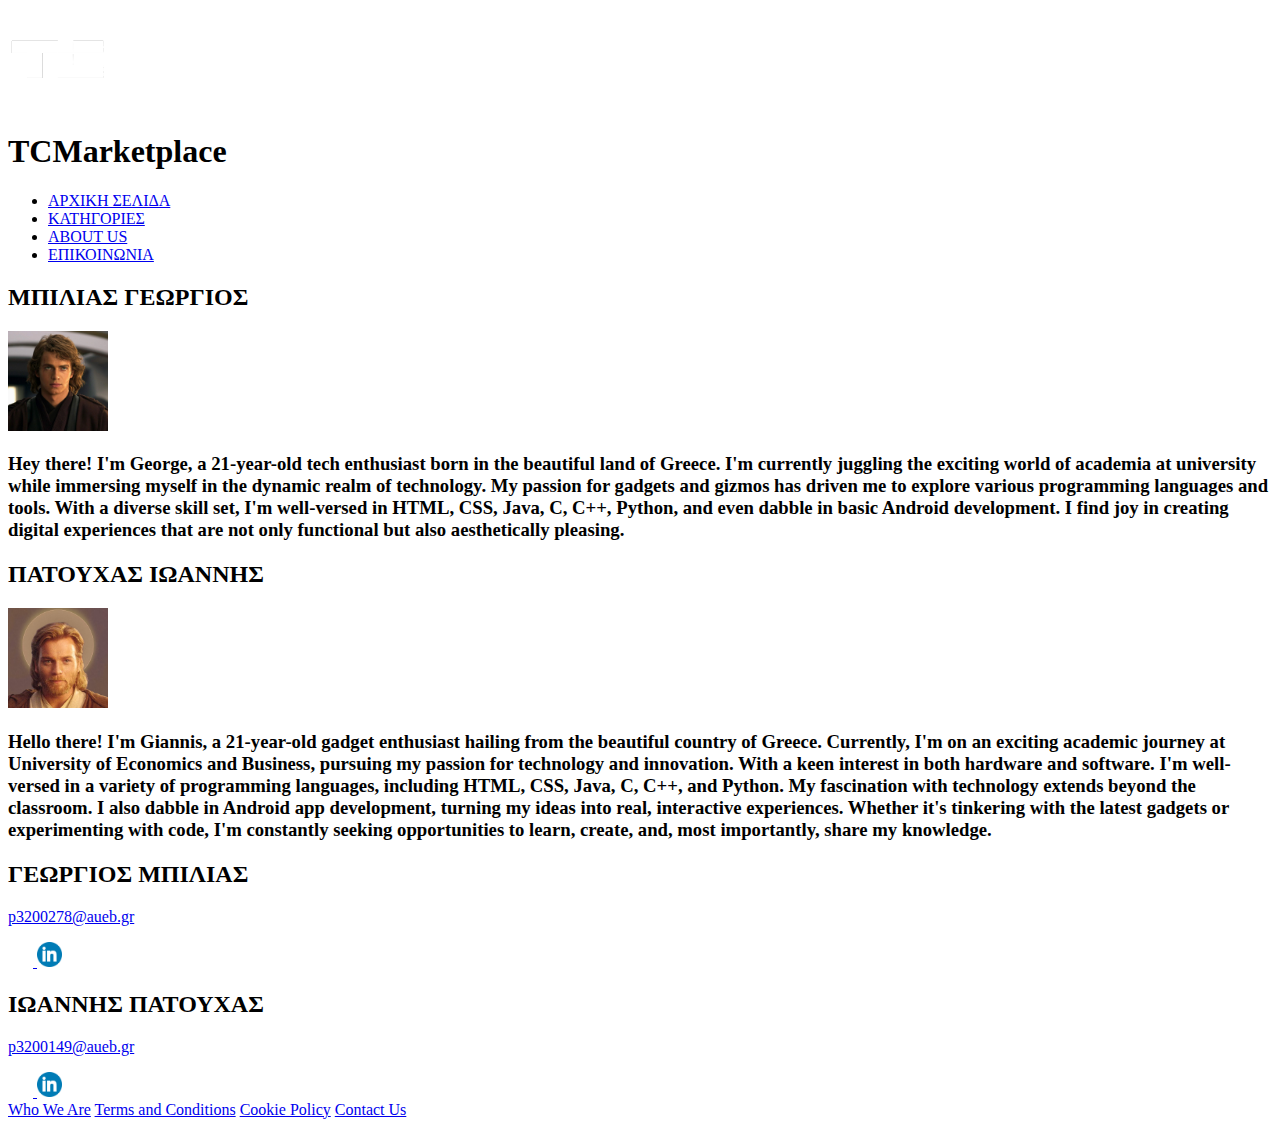
==== about_us.html @ 8f2a8835 "gg" ====
<!DOCTYPE html>

    <html lang="en">

        <head>
            <meta charset="UTF-8" />
            <meta name="viewport" content="width=device-width" />
            <link rel="stylesheet" type="text/css" href="style.css">
            <title>About Us</title>
        </head>

        <body>
            
            <header>

            <div class="title">
                <img src="photos/logo/unique_logo.png" alt="logo" width="100" height="100">
                <h1>TCMarketplace</h1>  
            </div>

            
            <div class="main-bar">
            <nav>
                <ul>
                    <li><a href="index.html">AΡΧΙΚΗ ΣΕΛΙΔΑ</a></li>
                    <li><a href="categories.html">ΚΑΤΗΓΟΡΙΕΣ</a></li>
                    <li class="active"><a href="about_us.html">ABOUT US</a></li>
                    <li><a href="contact_info.html">ΕΠΙΚΟΙΝΩΝΙΑ</a></li>
                </ul>
            </nav>    
            </div>
            
        </header>

            <div class="about_us">
                
                <h2>ΜΠΙΛΙΑΣ ΓΕΩΡΓΙΟΣ</h2>
                <img src="photos/Anakin.webp" alt="anakin" width="100" height="100">
                <h3>Hey there! I'm George, a 21-year-old tech enthusiast born in the beautiful land of Greece. I'm currently juggling the exciting world of academia at university while immersing myself in the dynamic realm of technology.

                    My passion for gadgets and gizmos has driven me to explore various programming languages and tools. With a diverse skill set, I'm well-versed in HTML, CSS, Java, C, C++, Python, and even dabble in basic Android development. I find joy in creating digital experiences that are not only functional but also aesthetically pleasing.</h3>
                <h2>ΠΑΤΟΥΧΑΣ ΙΩΑΝΝΗΣ</h2>
                <img src="photos/SpaceJesus.png" alt="ben" width="100" height="100">
                <h3>Hello there! I'm Giannis, a 21-year-old gadget enthusiast hailing from the beautiful country of Greece. Currently, I'm on an exciting academic journey at University of Economics and Business, pursuing my passion for technology and innovation. With a keen interest in both hardware and software.
                    I'm well-versed in a variety of programming languages, including HTML, CSS, Java, C, C++, and Python.
                    
                    My fascination with technology extends beyond the classroom. I also dabble in Android app development, turning my ideas into real, interactive experiences. 
                    Whether it's tinkering with the latest gadgets or experimenting with code, I'm constantly seeking opportunities to learn, create, and, most importantly, share my knowledge.</h3>
            </div>

            <footer>
                <div class="footer-container">
                    <div class="footer-content">
                        <div class="footer-column">
                            <h2>ΓΕΩΡΓΙΟΣ ΜΠΙΛΙΑΣ</h2>
                            <p><a href="mailto:p3200278@aueb.gr">p3200278@aueb.gr</a></p>
                            <a href="https://github.com/GeorgeBilias">
                                <img src="photos/footer2.png" alt="GitHub" width="25" height="25">
                            </a>
                            <a href="https://www.linkedin.com/in/george-bilias-02/">
                                <img src="photos/footer1.png" alt="LinkedIn" width="25" height="25">
                            </a>
                        </div>
                        <div class="footer-column">
                            <h2>ΙΩΑΝΝΗΣ ΠΑΤΟΥΧΑΣ</h2>
                            <p><a href="mailto:p3200149@aueb.gr">p3200149@aueb.gr</a></p>
                            <a href="https://github.com/GPatouchas">
                                <img src="photos/footer2.png" alt="GitHub" width="25" height="25">
                            </a>
                            <a href="https://www.linkedin.com/in/giannis-patouchas-8bb774240/">
                                <img src="photos/footer1.png" alt="LinkedIn" width="25" height="25">
                            </a>
                        </div>
                    </div>
                    <div class="footer-links">
                        <a href="about_us.html">Who We Are</a>
                        <a href="#">Terms and Conditions</a>
                        <a href="#">Cookie Policy</a>
                        <a href="contact_info.html">Contact Us</a>
                    </div>
                </div>
            </footer>
            
        </body>

    </html>
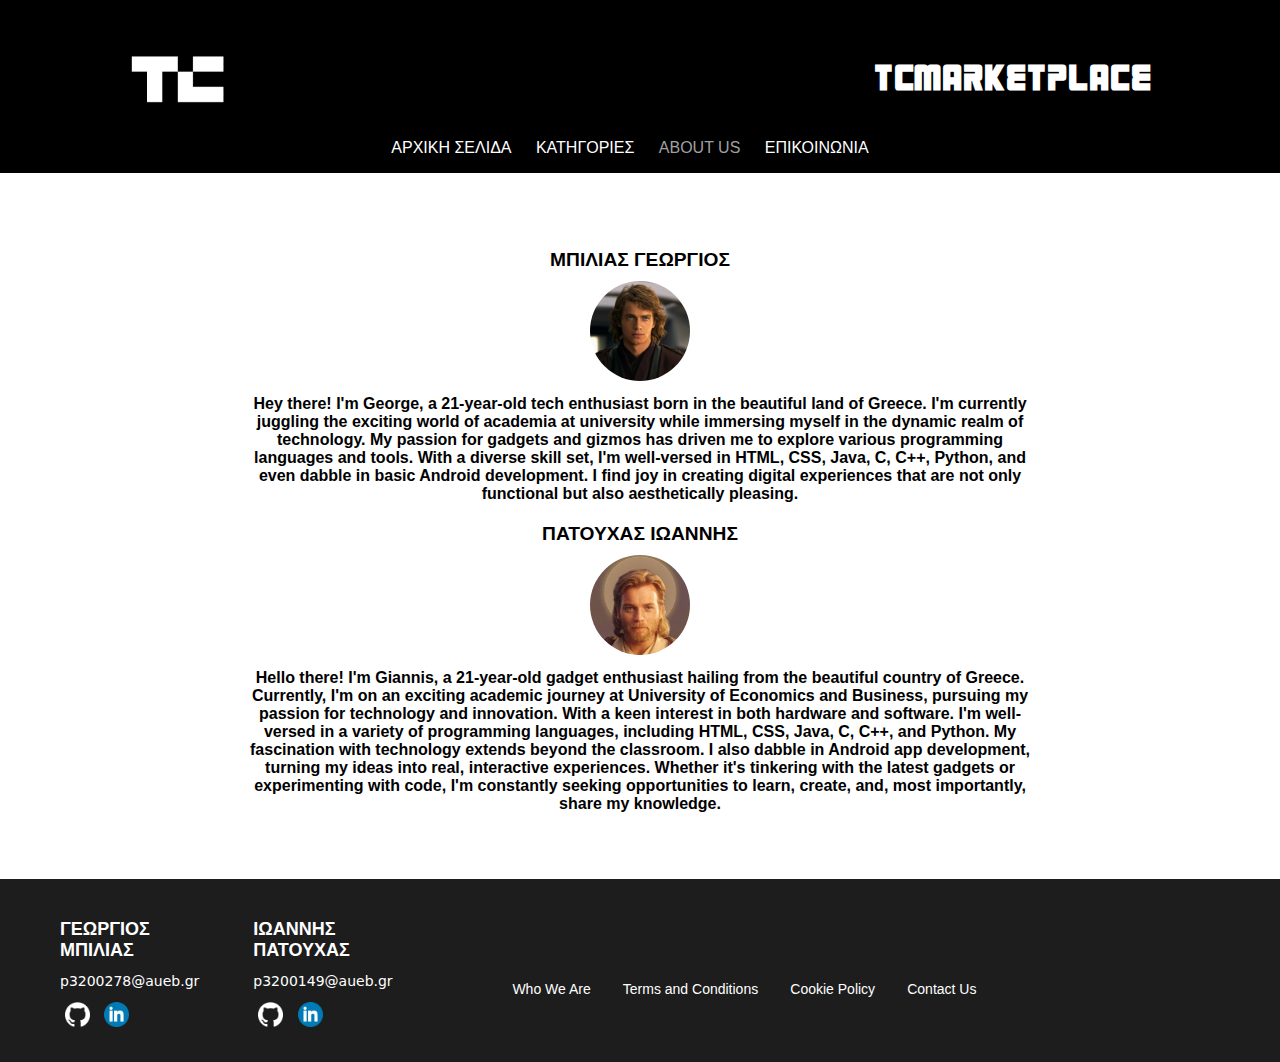
==== commit efef6892: "gg" ====
--- a/about_us.html
+++ b/about_us.html
@@ -32,6 +32,8 @@
             
         </header>
 
+        <main>
+
             <div class="about_us">
                 
                 <h2>ΜΠΙΛΙΑΣ ΓΕΩΡΓΙΟΣ</h2>
@@ -47,6 +49,8 @@
                     My fascination with technology extends beyond the classroom. I also dabble in Android app development, turning my ideas into real, interactive experiences. 
                     Whether it's tinkering with the latest gadgets or experimenting with code, I'm constantly seeking opportunities to learn, create, and, most importantly, share my knowledge.</h3>
             </div>
+        
+        </main>
 
             <footer>
                 <div class="footer-container">
--- a/style.css
+++ b/style.css
@@ -0,0 +1,668 @@
+/* Added font of title of website */
+@font-face {
+  font-family: 'MyFont';
+  src: url('fonts/Robot9000-MVxZx.ttf') format('woff2'); 
+  }
+
+
+body, h1, h2, h3, h4, h5, h6, p, ul, ol,li {
+  margin: 0;
+  padding: 0;
+}
+/*Adding the grid*/
+body {
+  font-family: Arial, sans-serif;
+  background-color: rgb(255,255,255);
+  display: grid;
+  grid-template-columns: 1fr;
+  grid-template-rows: auto 1fr auto;
+  grid-template-areas: 
+    "header"
+    "main"
+    "footer";
+
+}
+
+/*HEADER*/
+
+header {
+  display: grid;
+  grid-area: header; /*setting the header for the grid*/
+  text-align: center;
+  background-color: #000000;
+  color: #ffffff;
+  padding: 1rem 0;
+}
+
+main {
+  display: grid;
+  grid-area: main; /*setting the main for the grid*/
+  padding: 1rem;
+}
+
+/*added display flex layout for title*/
+.title {
+  display: flex;
+  align-items: center;
+  justify-content: space-between;
+  padding: 0 10%;
+}
+
+.title img {
+  height: auto;
+  margin-right: 10px;
+}
+
+.main-bar ul {
+  list-style-type: none;
+  padding: 0;
+}
+
+.main-bar li {
+  display: inline;
+  margin-right: 20px;
+}
+
+.main-bar a {
+  text-decoration: none;
+  color: #ffffff;
+}
+
+.main-bar {
+  background-color: #000000;
+}
+
+.main-bar a:hover {
+  color: rgb(204, 197, 197);
+}
+
+/* CONTACT US SECTION*/
+
+.legend fieldset {  
+  border: 2px solid #000000;
+  border-radius: 5px; 
+  padding: 15px;
+}
+
+.legend {  
+  margin-bottom: 15%;
+  margin-top: 10%;
+}
+
+.legend legend {
+  font-size: 20px; 
+  font-weight: bold;
+  color: #000000; 
+  margin-bottom: 10px;
+}
+
+.legend input[type="text"], 
+.legend input[type="email"],
+.legend input[type="tel"],
+.legend input[type="number"],
+.legend textarea {
+  width: 100%;
+  padding: 10px;
+  margin: 5px 0;
+  border: 1px solid #ccc; 
+  border-radius: 5px; 
+  box-sizing: border-box; 
+  resize:none;
+}
+
+.legend input[type="submit"] { 
+  background-color: #000000; 
+  color: white;
+  border: none;
+  border-radius: 5px;
+  padding: 10px 20px;
+  font-weight: bold;
+  cursor: pointer;
+}
+
+
+.legend input[type="submit"]:hover { 
+  background-color: #000000;
+}
+
+
+.legend input[type="submit"]:hover {
+  background-color: #292929; 
+}
+
+/* footer section */
+
+footer {
+  display: grid;
+  grid-area: footer; /*setting the footer for the grid*/
+  background-color: #1d1d1d;
+  color: #fff;
+  padding: 30px 0;
+  text-align: center;
+}
+/* added grid collumns to the footer*/
+.footer-container {
+  max-width: 1200px;
+  margin: 0 auto;
+  display: grid;
+  justify-content: space-between;
+  grid-template-columns: repeat(3, 1fr); /* Three columns in the footer */
+  grid-gap: 20px; /* Adjust the gap between columns */
+}
+/*Added flex layout of the footer content*/
+.footer-content {
+  display: flex;
+  justify-content: space-between;
+  align-items: flex-start;
+  flex-wrap: wrap;
+  flex: 1;
+}
+/*Edit the footer column with flex*/
+.footer-column {
+  flex: 1;
+  text-align: left;
+  padding: 0 20px;
+}
+  
+footer h2 {
+  font-size: 18px;
+  margin: 10px 0;
+}
+  
+footer p {
+  font-size: 14px;
+  margin: 5px 0;
+}
+  
+footer img {
+  margin: 5px;
+  vertical-align: middle;
+}
+/*Added grid layout for footer links*/  
+.footer-links {
+  margin-top: 16%;
+  margin-left:17%;
+  display: grid;
+  grid-auto-flow: column; /* Place links in a row */
+  grid-auto-columns: max-content; /* Adjust column width based on content */
+  gap: 10% /* Adjust the gap between links */
+}
+/*Edited the links to be better for the new layout*/
+.footer-links a {
+  color: #fff;
+  text-decoration: none;
+  font-size: 14px;
+  padding: 10px 0; /* Add padding to adjust the link height */
+}
+  
+.footer-links a:hover {
+  text-decoration: underline;
+}
+  
+/* categories section in categories.html */
+
+
+.categories {  /* making the listings as a grid */  
+  justify-content: center;
+}
+/* Added grid layout for the categories*/
+.grid3 {
+  margin:15%;
+  display: grid; /* making the listings as a grid */
+  grid-template-columns: repeat(auto-fill, minmax(350px, 2fr)); /* Adjust the column width as needed */
+  gap: 20px;
+  list-style: none;
+  text-align: center;
+  margin-right:5%;
+  margin-left:5%;    
+}
+  
+.grid3 li {
+  padding: 15px;
+  background-color: #ffffff;
+  border-radius: 5px;
+  box-shadow: 0 0 5px rgba(0, 0, 0, 0.2);
+  margin-bottom: 15%;
+  border: 2px solid #000000;
+  transition: transform 0.2s;
+}
+
+.grid3 li:hover {
+  transform: scale(1.05);   
+}
+
+.grid3 li a {
+  text-decoration: none;
+  color: #847f7f;
+}
+
+.grid3 li img {
+  padding: 3%;
+}
+
+.category img {
+  border-radius: 50%;
+  display: block;
+  margin: 0 auto;
+}
+
+/* Style for subcategory links */
+.category a {
+  text-decoration: none;
+  color: #555;
+  font-weight: normal;  
+}
+
+.category a:hover {
+  text-decoration: none;
+  color: #000000;
+}
+
+/* main page section */
+
+.introduction { 
+  margin-top: 10%;
+  margin-left: 10%;
+  margin-right: 10%;
+  margin-bottom: 15%;
+}
+
+
+.introduction p {
+  font-size: 20px; 
+  font-family:system-ui, -apple-system, BlinkMacSystemFont, 'Segoe UI', Roboto, Oxygen, Ubuntu, Cantarell, 'Open Sans', 'Helvetica Neue', sans-serif;
+
+}
+/*adding our custom font to the title*/
+.title h1 {
+  font-family: 'MyFont', sans-serif;
+}
+
+/* playstation categories */
+
+/* making the listings as a grid with use of flex*/
+.playstation-listings {  
+  justify-content: center;
+  display: flex;
+  align-items: center;
+  text-align: center;
+}
+/* Added grid layout for the playstation categories*/
+.grid {
+  margin:15%;
+  display: grid; /* making the listings as a grid */
+  grid-template-columns: repeat(auto-fill, minmax(250px, 1fr)); /* Adjust the column width as needed */
+  gap: 20px;
+  list-style: none;
+  padding: 0;
+}
+  
+.grid li {
+  border: 1px solid #ddd;
+  padding: 15px;
+  background-color: #f9f9f9;
+  border-radius: 5px;
+  box-shadow: 0 0 5px rgba(0, 0, 0, 0.2);
+  margin-bottom: 7%;
+}
+.grid li h5{
+  color:#555;
+}
+
+  /* cars category */
+
+/* making the listings as a grid with use of flex*/
+.car-listings {  
+  justify-content: center;
+  display: flex;
+  align-items: center;
+  text-align: center;
+}
+
+/* Added grid layout for the car categories*/
+.grid2 {
+  margin:15%;
+  display: grid; /* making the listings as a grid */
+  grid-template-columns: repeat(auto-fill, minmax(250px, 1fr)); /* Adjust the column width as needed */
+  gap: 20px;
+  list-style: none;
+  padding: 0;
+}
+  
+.grid2 li {
+  border: 1px solid #ddd;
+  padding: 15px;
+  background-color: #f9f9f9;
+  border-radius: 5px;
+  box-shadow: 0 0 5px rgba(0, 0, 0, 0.2);
+  margin-bottom: 15%;
+}
+
+/* ps5 */
+
+/* description of product */
+
+
+.item {
+  margin-top:8%;
+  margin-bottom:30%;
+  margin-left:10%;
+  margin-right:10%;
+}
+
+/* Added flexbox layout for the image and text */
+.item div {
+  display: flex; /* Use flexbox for layout */
+  align-items: center; 
+  
+}
+.item #views {
+  margin-right: 10px; 
+  margin-bottom: 18px;
+}
+.item p {
+  margin: 0; 
+}
+
+.item img {
+  margin-top:2%;
+}
+
+/* table customisation of product specs */
+
+.item table {
+  border-collapse: collapse;
+  width: 100%;
+  margin-bottom:8%;
+  margin-top:8%;
+}
+
+.item th {
+  background-color: #f2f2f2;
+}
+
+.item th, td { 
+  border: 1px solid #dddddd;
+  text-align: left;
+  padding: 8px;
+}
+
+.item .sub-1 { 
+  font-weight: bold;
+}
+
+.item .sub-2 { 
+  color: #3f86d1;
+}
+
+.item a{  
+  color: #1d1d1d;
+}
+
+.item h5{ 
+  color: #555;
+}
+
+.item #pic{
+  border-radius: 10px;
+}
+
+.item del{
+  color: #a1a0a0;
+}
+
+.item .discount{
+  background-color: black;
+  padding: 5px;
+  color: white;
+  border-radius: 3px;
+}
+
+
+/* Style the paragraph text */
+p {
+  font-size: 18px;
+  line-height: 1.5;
+  font-family: system-ui, -apple-system, BlinkMacSystemFont, 'Segoe UI', Roboto, Oxygen, Ubuntu, Cantarell, 'Open Sans', 'Helvetica Neue', sans-serif;
+}
+
+#border2 {
+  align-items: center;
+  border:#000000 solid; 
+  border-radius: 10px;
+  padding: 10px;
+}
+
+
+/* buy (contact) from seller section */
+/* using float we make the button appear next to the text */
+
+#border {
+  margin-top: 3%;
+  align-items: center;
+  border: 2px dashed #007bff; /* Dashed border style */
+  padding: 10px;
+}
+
+#buy {
+  font-size: 16px;
+}
+
+#buy2 {
+  background-color: #007bff; /* Button background color */
+  color: white; /* Text color */
+  padding: 10px 20px;
+  border: none;
+  border-radius: 5px;
+  cursor: pointer;
+  font-size: 16px;
+    
+}
+
+/* Hover effect for the button */
+#buy2:hover {
+  background-color: #0056b3;
+}
+/* Added flex for the image container */
+.image-container {
+  display: flex;
+  flex-wrap: wrap;
+  justify-content: center;
+  align-items: center;
+  margin: 20px 0;
+}
+
+.image-container img {
+  display: inline;
+  margin: 10px;
+  border-radius: 10px;
+}
+
+a:link {
+  color: rgb(255, 255, 255);
+  background-color: transparent;
+  text-decoration: none;
+  }
+  
+a:hover {
+  color: rgb(151, 151, 151);
+  background-color: transparent;
+  text-decoration: underline;
+}
+  
+a:active {
+  color: rgb(80, 80, 79);
+  background-color: transparent;
+  text-decoration: underline;
+}
+
+.subcategory a:link {
+  color:rgb(80, 80, 79);
+}
+
+.subcategory a:hover {
+  color: rgb(38, 38, 38);
+  background-color: transparent;
+  text-decoration: underline;
+}
+.main-bar .active a{
+  color: #a1a0a0;
+}
+.car-listings a:link{
+  color:#292929;
+}
+.playstation-listings a:link{
+  color:#292929;
+}
+/* Style the about us section */
+  
+.about_us {
+    background-color: #fff;
+    padding: 20px;
+    border-radius: 5px;
+    margin: 20px auto;
+    max-width: 800px;
+    text-align: center;
+}
+  .about_us h1 {
+    font-size: 1.5em;
+    margin-top: 10px;
+}
+
+.about_us h2 {
+    font-size: 1.2em;
+    margin-top: 20px;
+}
+
+.about_us img {
+    width: 100px;
+    height: 100px;
+    border-radius: 50%;
+    margin-top: 10px;
+}
+
+.about_us h3 {
+    font-size: 1rem;
+    margin: 10px;
+}
+
+  
+  /* Media Queries for Responsive Design */
+
+  html,body{
+    overflow-x: hidden;
+  }
+  
+  @media only screen and (max-width: 600px) {
+    body, html {
+      width: 100%; /* Ensure full width */
+      margin: 0; /* Remove default margin */
+      padding: 0; /* Remove default padding */
+    }
+  
+    header {
+      padding: 1rem 0;
+    }
+  
+    .title, .main-bar {
+      width: 100%; /* Ensure full width */
+    }
+  
+    .title {
+      padding: 0 5%; /* Adjust padding as needed */
+      box-sizing: border-box; /* Include padding and border in the element's total width and height */
+    }
+  
+    .title h1 {
+      font-size: 26px;
+    }
+  
+    .main-bar {
+      padding: 10px; /* Adjust padding as needed */
+      box-sizing: border-box; /* Include padding and border in the element's total width and height */
+    }
+
+    .grid3 {
+      grid-template-columns: repeat(1, minmax(200px, 2fr));
+      margin-right: 15%;
+    }
+
+    .item #pic {
+      margin-top: 2%;
+      max-width: 80%;
+      height: auto;
+      object-fit: contain;
+    }
+
+    .item table{
+      font-size: 0.8em;
+      max-width: 100%;
+      table-layout: fixed;
+      word-wrap: break-word;
+      overflow-wrap: break-word;
+    }
+  
+    .footer-links {
+      text-align: center;
+      display: block; /* stack the links vertically */
+      margin: 10px 0; /* add some vertical spacing between the links */
+      text-align: center;
+    
+    }
+  }
+  
+  
+  
+  @media only screen and (max-width: 1200px) {
+    .title {
+      padding: 0 5%;
+    }
+  
+    .footer-container {
+      grid-template-columns: repeat(2, 1fr);
+    }
+  
+    .footer-links {
+      text-align: center;
+      display: block; /* stack the links vertically */
+      margin: 10px 0; /* add some vertical spacing between the links */
+      text-align: center;
+    
+    }
+  }
+  
+  @media only screen and (max-width: 900px) {
+    .title {
+      padding: 0 3%;
+      margin-right: 10%;
+    }
+  
+    
+  
+    .main-bar {
+      flex-direction: column;
+      align-items: center;
+    }
+  
+    .main-bar li {
+      display: block;
+      margin: 10px 0;
+    }
+  
+    .footer-container {
+      grid-template-columns: 1fr;
+    }
+  
+    .footer-links {
+      margin-right: 19%;
+      
+    }
+  
+    .footer-links {
+      text-align: center;
+      display: block; /* stack the links vertically */
+      margin: 10px 0; /* add some vertical spacing between the links */
+      text-align: center;
+    
+    }
+  }  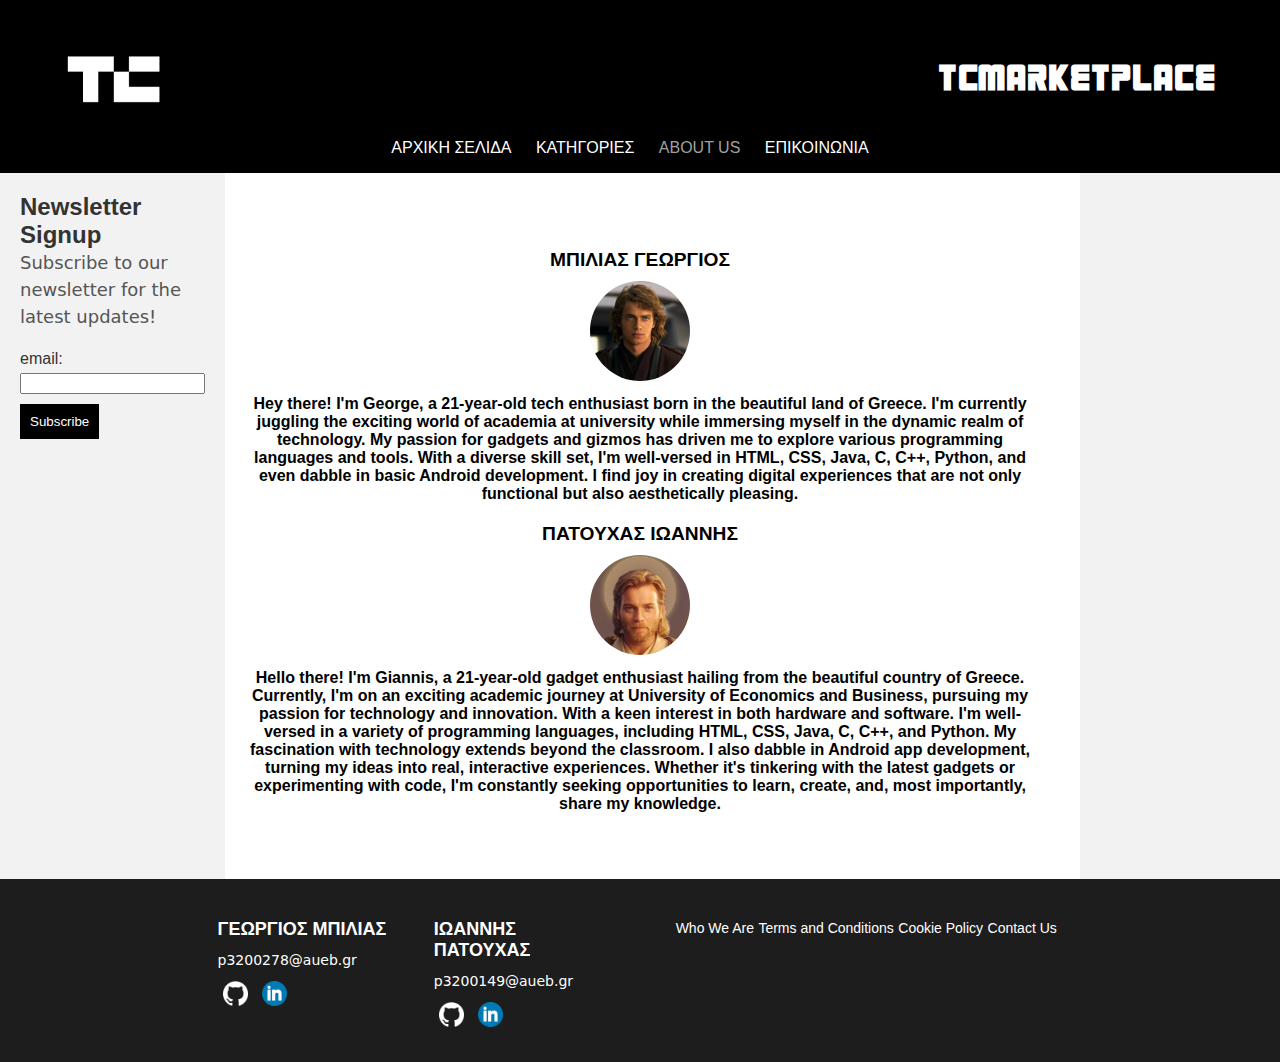
==== commit 8b177852: "gg" ====
--- a/about_us.html
+++ b/about_us.html
@@ -1,90 +1,103 @@
-    <!DOCTYPE html>
+<!DOCTYPE html>
 
-    <html lang="en">
+<html lang="en">
 
-        <head>
-            <meta charset="UTF-8" />
-            <meta name="viewport" content="width=device-width" />
-            <link rel="stylesheet" type="text/css" href="style.css">
-            <title>About Us</title>
-        </head>
+    <head>
+        <meta charset="UTF-8" />
+        <meta name="viewport" content="width=device-width" />
+        <link rel="stylesheet" type="text/css" href="style.css">
+        <title>About Us</title>
+    </head>
 
-        <body>
+    <body>
+        
+        <header>
+
+        <div class="title">
+            <img src="photos/logo/unique_logo.png" alt="logo" width="100" height="100">
+            <h1>TCMarketplace</h1>  
+        </div>
+
+        
+        <div class="main-bar">
+        <nav>
+            <ul>
+                <li><a href="index.html">AΡΧΙΚΗ ΣΕΛΙΔΑ</a></li>
+                <li><a href="categories.html">ΚΑΤΗΓΟΡΙΕΣ</a></li>
+                <li class="active"><a href="about_us.html">ABOUT US</a></li>
+                <li><a href="contact_info.html">ΕΠΙΚΟΙΝΩΝΙΑ</a></li>
+            </ul>
+        </nav>    
+        </div>
+        
+    </header>
+
+    <main>
+
+        <div class="about_us">
             
-            <header>
+            <h2>ΜΠΙΛΙΑΣ ΓΕΩΡΓΙΟΣ</h2>
+            <img src="photos/Anakin.webp" alt="anakin" width="100" height="100">
+            <h3>Hey there! I'm George, a 21-year-old tech enthusiast born in the beautiful land of Greece. I'm currently juggling the exciting world of academia at university while immersing myself in the dynamic realm of technology.
 
-            <div class="title">
-                <img src="photos/logo/unique_logo.png" alt="logo" width="100" height="100">
-                <h1>TCMarketplace</h1>  
-            </div>
+                My passion for gadgets and gizmos has driven me to explore various programming languages and tools. With a diverse skill set, I'm well-versed in HTML, CSS, Java, C, C++, Python, and even dabble in basic Android development. I find joy in creating digital experiences that are not only functional but also aesthetically pleasing.</h3>
+            <h2>ΠΑΤΟΥΧΑΣ ΙΩΑΝΝΗΣ</h2>
+            <img src="photos/SpaceJesus.png" alt="ben" width="100" height="100">
+            <h3>Hello there! I'm Giannis, a 21-year-old gadget enthusiast hailing from the beautiful country of Greece. Currently, I'm on an exciting academic journey at University of Economics and Business, pursuing my passion for technology and innovation. With a keen interest in both hardware and software.
+                I'm well-versed in a variety of programming languages, including HTML, CSS, Java, C, C++, and Python.
+                
+                My fascination with technology extends beyond the classroom. I also dabble in Android app development, turning my ideas into real, interactive experiences. 
+                Whether it's tinkering with the latest gadgets or experimenting with code, I'm constantly seeking opportunities to learn, create, and, most importantly, share my knowledge.</h3>
+        </div>
+    
+    </main>
 
-            
-            <div class="main-bar">
-            <nav>
-                <ul>
-                    <li><a href="index.html">AΡΧΙΚΗ ΣΕΛΙΔΑ</a></li>
-                    <li><a href="categories.html">ΚΑΤΗΓΟΡΙΕΣ</a></li>
-                    <li class="active"><a href="about_us.html">ABOUT US</a></li>
-                    <li><a href="contact_info.html">ΕΠΙΚΟΙΝΩΝΙΑ</a></li>
-                </ul>
-            </nav>    
-            </div>
-            
-        </header>
+    <!-- Added Signup to newsletter -->
+    <aside> <!-- Adding the aside for the left column on the tablet and desktop and on bottom for phone -->
+        <div class="left-column">
+            <h2>Newsletter Signup</h2>
+            <p>Subscribe to our newsletter for the latest updates!</p>
+            <form action="#" method="post">
+                <label for="email_signup">email:</label>
+                <input type="email" id="email_signup" name="email_signup" autocomplete="email">
+                <button type="submit">Subscribe</button>
+            </form>
+        </div>
+    </aside>
 
-        <main>
-
-            <div class="about_us">
-                
-                <h2>ΜΠΙΛΙΑΣ ΓΕΩΡΓΙΟΣ</h2>
-                <img src="photos/Anakin.webp" alt="anakin" width="100" height="100">
-                <h3>Hey there! I'm George, a 21-year-old tech enthusiast born in the beautiful land of Greece. I'm currently juggling the exciting world of academia at university while immersing myself in the dynamic realm of technology.
-
-                    My passion for gadgets and gizmos has driven me to explore various programming languages and tools. With a diverse skill set, I'm well-versed in HTML, CSS, Java, C, C++, Python, and even dabble in basic Android development. I find joy in creating digital experiences that are not only functional but also aesthetically pleasing.</h3>
-                <h2>ΠΑΤΟΥΧΑΣ ΙΩΑΝΝΗΣ</h2>
-                <img src="photos/SpaceJesus.png" alt="ben" width="100" height="100">
-                <h3>Hello there! I'm Giannis, a 21-year-old gadget enthusiast hailing from the beautiful country of Greece. Currently, I'm on an exciting academic journey at University of Economics and Business, pursuing my passion for technology and innovation. With a keen interest in both hardware and software.
-                    I'm well-versed in a variety of programming languages, including HTML, CSS, Java, C, C++, and Python.
-                    
-                    My fascination with technology extends beyond the classroom. I also dabble in Android app development, turning my ideas into real, interactive experiences. 
-                    Whether it's tinkering with the latest gadgets or experimenting with code, I'm constantly seeking opportunities to learn, create, and, most importantly, share my knowledge.</h3>
-            </div>
-        
-        </main>
-
-            <footer>
-                <div class="footer-container">
-                    <div class="footer-content">
-                        <div class="footer-column">
-                            <h2>ΓΕΩΡΓΙΟΣ ΜΠΙΛΙΑΣ</h2>
-                            <p><a href="mailto:p3200278@aueb.gr">p3200278@aueb.gr</a></p>
-                            <a href="https://github.com/GeorgeBilias">
-                                <img src="photos/footer2.png" alt="GitHub" width="25" height="25">
-                            </a>
-                            <a href="https://www.linkedin.com/in/george-bilias-02/">
-                                <img src="photos/footer1.png" alt="LinkedIn" width="25" height="25">
-                            </a>
-                        </div>
-                        <div class="footer-column">
-                            <h2>ΙΩΑΝΝΗΣ ΠΑΤΟΥΧΑΣ</h2>
-                            <p><a href="mailto:p3200149@aueb.gr">p3200149@aueb.gr</a></p>
-                            <a href="https://github.com/GPatouchas">
-                                <img src="photos/footer2.png" alt="GitHub" width="25" height="25">
-                            </a>
-                            <a href="https://www.linkedin.com/in/giannis-patouchas-8bb774240/">
-                                <img src="photos/footer1.png" alt="LinkedIn" width="25" height="25">
-                            </a>
-                        </div>
+        <footer>
+            <div class="footer-container">
+                <div class="footer-content">
+                    <div class="footer-column">
+                        <h2>ΓΕΩΡΓΙΟΣ ΜΠΙΛΙΑΣ</h2>
+                        <p><a href="mailto:p3200278@aueb.gr">p3200278@aueb.gr</a></p>
+                        <a href="https://github.com/GeorgeBilias">
+                            <img src="photos/footer2.png" alt="GitHub" width="25" height="25">
+                        </a>
+                        <a href="https://www.linkedin.com/in/george-bilias-02/">
+                            <img src="photos/footer1.png" alt="LinkedIn" width="25" height="25">
+                        </a>
                     </div>
-                    <div class="footer-links">
-                        <a href="about_us.html">Who We Are</a>
-                        <a href="#">Terms and Conditions</a>
-                        <a href="#">Cookie Policy</a>
-                        <a href="contact_info.html">Contact Us</a>
+                    <div class="footer-column">
+                        <h2>ΙΩΑΝΝΗΣ ΠΑΤΟΥΧΑΣ</h2>
+                        <p><a href="mailto:p3200149@aueb.gr">p3200149@aueb.gr</a></p>
+                        <a href="https://github.com/GPatouchas">
+                            <img src="photos/footer2.png" alt="GitHub" width="25" height="25">
+                        </a>
+                        <a href="https://www.linkedin.com/in/giannis-patouchas-8bb774240/">
+                            <img src="photos/footer1.png" alt="LinkedIn" width="25" height="25">
+                        </a>
                     </div>
                 </div>
-            </footer>
-            
-        </body>
+                <div class="footer-links">
+                    <a href="about_us.html">Who We Are</a>
+                    <a href="#">Terms and Conditions</a>
+                    <a href="#">Cookie Policy</a>
+                    <a href="contact_info.html">Contact Us</a>
+                </div>
+            </div>
+        </footer>
+        
+    </body>
 
-    </html>
+</html>
--- a/style.css
+++ b/style.css
@@ -19,6 +19,7 @@
   grid-template-areas: 
     "header"
     "main"
+    "aside" /* added aside for the left column */
     "footer";
 
 }
@@ -27,7 +28,7 @@
 
 header {
   display: grid;
-  grid-area: header; /*setting the header for the grid*/
+  grid-area: header;
   text-align: center;
   background-color: #000000;
   color: #ffffff;
@@ -36,11 +37,10 @@
 
 main {
   display: grid;
-  grid-area: main; /*setting the main for the grid*/
+  grid-area: main; 
   padding: 1rem;
 }
 
-/*added display flex layout for title*/
 .title {
   display: flex;
   align-items: center;
@@ -134,7 +134,7 @@
 
 footer {
   display: grid;
-  grid-area: footer; /*setting the footer for the grid*/
+  grid-area: footer; 
   background-color: #1d1d1d;
   color: #fff;
   padding: 30px 0;
@@ -146,8 +146,8 @@
   margin: 0 auto;
   display: grid;
   justify-content: space-between;
-  grid-template-columns: repeat(3, 1fr); /* Three columns in the footer */
-  grid-gap: 20px; /* Adjust the gap between columns */
+  grid-template-columns: repeat(3, 1fr); 
+  grid-gap: 20px; 
 }
 /*Added flex layout of the footer content*/
 .footer-content {
@@ -183,16 +183,16 @@
   margin-top: 16%;
   margin-left:17%;
   display: grid;
-  grid-auto-flow: column; /* Place links in a row */
-  grid-auto-columns: max-content; /* Adjust column width based on content */
-  gap: 10% /* Adjust the gap between links */
+  grid-auto-flow: column; 
+  grid-auto-columns: max-content; 
+  gap: 10% 
 }
 /*Edited the links to be better for the new layout*/
 .footer-links a {
   color: #fff;
   text-decoration: none;
   font-size: 14px;
-  padding: 10px 0; /* Add padding to adjust the link height */
+  padding: 10px 0; 
 }
   
 .footer-links a:hover {
@@ -201,15 +201,15 @@
   
 /* categories section in categories.html */
 
-
-.categories {  /* making the listings as a grid */  
+/* making the listings as a grid */
+.categories {  
   justify-content: center;
 }
 /* Added grid layout for the categories*/
 .grid3 {
   margin:15%;
-  display: grid; /* making the listings as a grid */
-  grid-template-columns: repeat(auto-fill, minmax(350px, 2fr)); /* Adjust the column width as needed */
+  display: grid; 
+  grid-template-columns: repeat(auto-fill, minmax(350px, 2fr));
   gap: 20px;
   list-style: none;
   text-align: center;
@@ -290,8 +290,8 @@
 /* Added grid layout for the playstation categories*/
 .grid {
   margin:15%;
-  display: grid; /* making the listings as a grid */
-  grid-template-columns: repeat(auto-fill, minmax(250px, 1fr)); /* Adjust the column width as needed */
+  display: grid;
+  grid-template-columns: repeat(auto-fill, minmax(250px, 1fr)); 
   gap: 20px;
   list-style: none;
   padding: 0;
@@ -323,7 +323,7 @@
 .grid2 {
   margin:15%;
   display: grid; /* making the listings as a grid */
-  grid-template-columns: repeat(auto-fill, minmax(250px, 1fr)); /* Adjust the column width as needed */
+  grid-template-columns: repeat(auto-fill, minmax(350px, 1fr)); /* Adjust the column width as needed */
   gap: 20px;
   list-style: none;
   padding: 0;
@@ -440,7 +440,7 @@
 #border {
   margin-top: 3%;
   align-items: center;
-  border: 2px dashed #007bff; /* Dashed border style */
+  border: 2px dashed #007bff; 
   padding: 10px;
 }
 
@@ -449,8 +449,8 @@
 }
 
 #buy2 {
-  background-color: #007bff; /* Button background color */
-  color: white; /* Text color */
+  background-color: #007bff; 
+  color: white; 
   padding: 10px 20px;
   border: none;
   border-radius: 5px;
@@ -552,55 +552,175 @@
   html,body{
     overflow-x: hidden;
   }
-  
-  @media only screen and (max-width: 600px) {
-    body, html {
-      width: 100%; /* Ensure full width */
-      margin: 0; /* Remove default margin */
-      padding: 0; /* Remove default padding */
-    }
-  
-    header {
-      padding: 1rem 0;
-    }
-  
-    .title, .main-bar {
-      width: 100%; /* Ensure full width */
-    }
-  
+
+
+  /* Added left column that we are using to the new grid columns on tablet and desktop*/
+aside {
+  display: grid; /* making the aside as a grid */
+} 
+.left-column {
+  background-color: #f2f2f2;
+  padding: 20px;
+} /* setting up the background color and the padding of the left column */
+
+.left-column h2 {
+  color: #333;
+} /* setting up the color of the h2 text in the left column */
+
+.left-column p {
+  color: #555;
+} /* setting up the color of the p text in the left column */
+
+.left-column form {
+  margin-top: 15px;
+} /* setting up the margin of the form in the left column */
+
+.left-column label {
+  margin-top: 20px;
+  display: block;
+  margin-bottom: 5px;
+  color: #333;
+} /* setting up the margin and the color of the label in the left column */
+
+.left-column .input {
+  width: 100%;
+  padding: 8px;
+  margin-bottom: 10px;
+  box-sizing: border-box;
+} /* setting up the width, padding, margin and the box-sizing of the input in the left column */
+
+.left-column button {
+  margin-top: 10px;
+  background-color: #000000;
+  color: #fff;
+  border: none;
+  padding: 10px;
+  cursor: pointer;
+} /* setting up the margin, background color, color, border, padding and the cursor of the button in the left column */
+
+.left-column button:hover {
+  background-color: #292929;
+} /* setting up the background color of the button in the left column when the mouse is over it */
+
+
+ /* Mobile phones */
+  
+ @media only screen and (max-width: 600px) {
+  body, html {
+    width: 100%; /* Ensure full width */
+    margin: 0; /* Remove default margin */
+    padding: 0; /* Remove default padding */
+  }
+
+  header {
+    padding: 1rem 0;
+  }
+
+  .title, .main-bar {
+    width: 100%; /* Ensure full width */
+  }
+
+  .title {
+    padding: 0 5%; /* Adjust padding as needed */
+    box-sizing: border-box; /* Include padding and border in the element's total width and height */
+  }
+
+  .title h1 {
+    font-size: 26px;
+  }
+
+  .main-bar {
+    flex-direction: column; /* Stack main-bar items vertically */
+    align-items: center; /* Center items in main-bar */
+    padding: 10px; /* Adjust padding as needed */
+    box-sizing: border-box; /* Include padding and border in the element's total width and height */
+  }
+
+  .main-bar li {
+    display: block;
+    margin: 10px 0;
+  } /* Stack main-bar items vertically and add some top and bottom margin */
+
+  .grid3 {
+    grid-template-columns: repeat(1, minmax(250px, 2fr));
+    margin-right: 15%;
+  } /* making the listings as a grid and setting them*/
+  .grid2 {
+    grid-template-columns: repeat(1, minmax(350px, 2fr));
+    margin-right: 15%;
+  } /* making the listings as a grid and setting them*/
+  .grid2 li img{
+    width:fit-content;
+  } /* set the width of the image to fit the content */
+
+  .item #pic {
+    margin-top: 2%;
+    max-width: 80%;
+    height: auto;
+    object-fit: contain;
+  } /* set the items pics width,height and margin */
+
+  .item table{
+    font-size: 0.8em;
+    max-width: 100%;
+    table-layout: fixed;
+    word-wrap: break-word;
+    overflow-wrap: break-word;
+  } /* set the table font size, width, layout and wrap */
+
+  .footer-container {
+    grid-template-columns: 1fr;
+  } /* set the footer container to 1 column */
+
+  .footer-links {
+    margin-right: 19%;
+     
+  } /* set the margin of the footer links */
+
+  .footer-links {
+    text-align: center;
+    display: block; /* stack the links vertically */
+    margin: 10px 0; /* add some vertical spacing between the links */
+    text-align: center;
+  
+  } /* set the text align, display and margin of the footer links */
+}
+
+  
+  /* tablets */
+  
+  @media only screen and (min-width:601px) and (max-width: 1200px) {
     .title {
-      padding: 0 5%; /* Adjust padding as needed */
-      box-sizing: border-box; /* Include padding and border in the element's total width and height */
-    }
-  
-    .title h1 {
-      font-size: 26px;
-    }
-  
-    .main-bar {
-      padding: 10px; /* Adjust padding as needed */
-      box-sizing: border-box; /* Include padding and border in the element's total width and height */
-    }
-
-    .grid3 {
-      grid-template-columns: repeat(1, minmax(200px, 2fr));
-      margin-right: 15%;
-    }
-
+      padding: 0 5%;
+    } /* Adjust padding as needed */
+    body {
+      grid-template-columns: 200px 1fr; /* Two columns: 1st for main-bar, 2nd for main content */
+      grid-template-areas:
+        "header header"
+        "aside main"
+        "footer footer";
+    } /* making the body as a grid and setting the columns and the areas */
     .item #pic {
       margin-top: 2%;
       max-width: 80%;
       height: auto;
       object-fit: contain;
-    }
-
-    .item table{
-      font-size: 0.8em;
-      max-width: 100%;
-      table-layout: fixed;
-      word-wrap: break-word;
-      overflow-wrap: break-word;
-    }
+    } /* set the items pics width,height and margin */
+    .main{
+      grid-area: main;
+    } /* set the main area */
+    .aside{
+      grid-area: aside;
+      background-color: #f2f2f2;
+    } /* set the aside area and the background color */
+    header,
+    footer {
+      grid-column: span 2; /* Span both columns */
+    }  /* set the header and the footer to span both columns */
+    
+    .footer-container {
+      grid-template-columns: repeat(2, 1fr);
+    } /* set the footer container to 2 columns */
   
     .footer-links {
       text-align: center;
@@ -608,19 +728,39 @@
       margin: 10px 0; /* add some vertical spacing between the links */
       text-align: center;
     
-    }
-  }
-  
-  
-  
-  @media only screen and (max-width: 1200px) {
+    } /* set the text align, display and margin of the footer links */
+  }
+
+  /* desktops */
+  @media screen and (min-width: 1201px) {
     .title {
       padding: 0 5%;
-    }
-  
+    } /* Adjust padding as needed */
+    body {
+      grid-template-columns: 200px 1fr 200px; /* Two columns: 1st for main-bar, 2nd for main content */
+      grid-template-areas:
+        "header header header"
+        "aside main empty" /* added aside for the left column and an empty area on the right */
+        "footer footer footer";
+    } /* making the body as a grid and setting the columns and the areas */
+    body::after{
+      content: "";
+      grid-area: empty;
+      background-color: #f2f2f2;
+    } /* set the empty area to have a background color */
+    
+    .main{
+      grid-area: main;
+    } /* set the main area */
+  
+    header,
+    footer {
+      grid-column: span 3; /* Span both columns */
+    } /* set the header and the footer to span both columns */
+    
     .footer-container {
       grid-template-columns: repeat(2, 1fr);
-    }
+    } /* set the footer container to 2 columns */
   
     .footer-links {
       text-align: center;
@@ -628,41 +768,8 @@
       margin: 10px 0; /* add some vertical spacing between the links */
       text-align: center;
     
-    }
-  }
-  
-  @media only screen and (max-width: 900px) {
-    .title {
-      padding: 0 3%;
-      margin-right: 10%;
-    }
-  
+    } /* set the text align, display and margin of the footer links */
     
-  
-    .main-bar {
-      flex-direction: column;
-      align-items: center;
-    }
-  
-    .main-bar li {
-      display: block;
-      margin: 10px 0;
-    }
-  
-    .footer-container {
-      grid-template-columns: 1fr;
-    }
-  
-    .footer-links {
-      margin-right: 19%;
-      
-    }
-  
-    .footer-links {
-      text-align: center;
-      display: block; /* stack the links vertically */
-      margin: 10px 0; /* add some vertical spacing between the links */
-      text-align: center;
-    
-    }
-  }  +  }
+  
+  